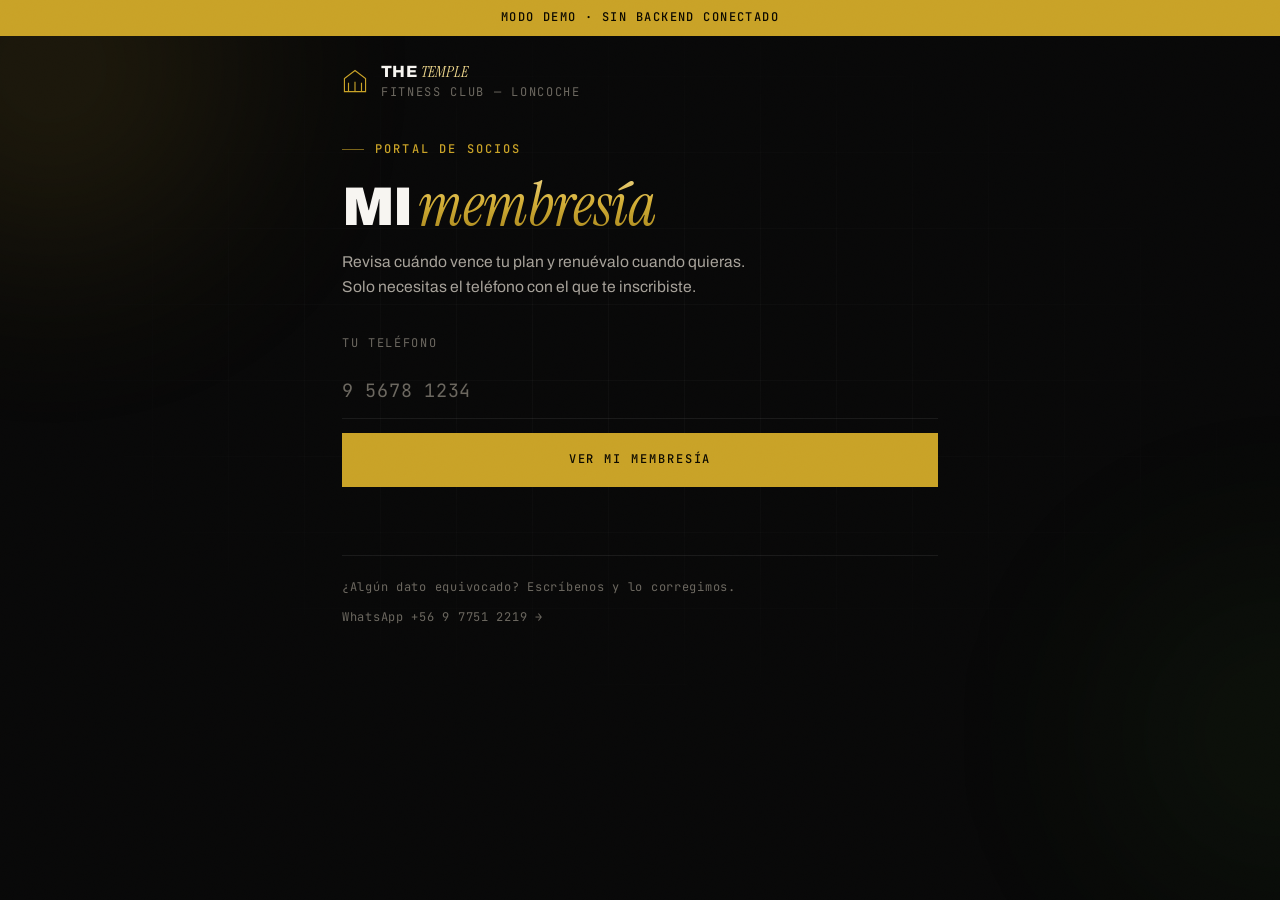
==== socios/index.html @ 0a761364 "Agrega el portal de socios y sus accesos desde el sitio El portal vive en socios/ y se llega por tre" ====
<!DOCTYPE html>
<html lang="es-CL">
<head>
<meta charset="UTF-8">
<meta name="viewport" content="width=device-width, initial-scale=1.0">
<title>Mi membresía · The Temple Fitness Club</title>
<meta name="robots" content="noindex, nofollow">
<meta name="theme-color" content="#080808">

<link rel="icon" href="data:image/svg+xml,%3Csvg xmlns='http://www.w3.org/2000/svg' viewBox='0 0 64 64'%3E%3Crect width='64' height='64' fill='%23080808'/%3E%3Cpath d='M32 12 50 26v26H14V26z' fill='none' stroke='%23C9A227' stroke-width='3'/%3E%3Cpath d='M32 52V34' stroke='%23C9A227' stroke-width='3'/%3E%3C/svg%3E">

<link rel="preconnect" href="https://fonts.googleapis.com">
<link rel="preconnect" href="https://fonts.gstatic.com" crossorigin>
<link href="https://fonts.googleapis.com/css2?family=Archivo:wght@400..900&family=Instrument+Serif:ital@0;1&family=JetBrains+Mono:wght@400;500&display=swap" rel="stylesheet">

<script>document.documentElement.classList.add('js');</script>

<style>
/* ============================================================================
   PORTAL DE SOCIOS — The Temple Fitness Club
   Misma paleta, misma tipografía y mismas reglas que el sitio público:
   líneas finas en vez de tarjetas, etiquetas mono, nada bajo 12px.
   ========================================================================== */

:root{
  --negro:      #080808;
  --carbon:     #0E0E0E;
  --gris-900:   #131313;
  --gris-800:   #191919;

  --oro:        #C9A227;
  --oro-brillo: #D4AF37;
  --oro-claro:  #EBD48A;
  --oro-luz:    #FFF3CE;

  --verde:       #4E9A2F;
  --verde-brillo:#6FCC3F;
  --verde-claro: #A8E57A;
  --lavado-verde:rgba(111,204,63,.07);

  --rojo:       #C0654E;
  --lavado-rojo:rgba(192,101,78,.09);

  --blanco:     #F7F5F1;
  --texto:      #A6A199;
  --tenue:      #6B675F;

  --linea:      rgba(255,255,255,.075);
  --linea-oro:  rgba(201,162,39,.26);
  --lavado-oro: rgba(201,162,39,.07);

  --display: 'Archivo','Helvetica Neue',Arial,sans-serif;
  --serif:   'Instrument Serif','Times New Roman',Georgia,serif;
  --mono:    'JetBrains Mono',ui-monospace,'Cascadia Mono',Consolas,monospace;

  --etiqueta:    .75rem;
  --etiqueta-md: .8125rem;

  --salida: cubic-bezier(.16,1,.3,1);
  --suave:  cubic-bezier(.33,1,.68,1);
}

*,*::before,*::after{ box-sizing:border-box; margin:0; padding:0; }

body{
  font-family:var(--display); font-size:16px; line-height:1.65;
  background:var(--negro); color:var(--texto);
  min-height:100svh; overflow-x:hidden;
  -webkit-font-smoothing:antialiased;
}
a{ color:inherit; text-decoration:none; }
button,input{ font:inherit; color:inherit; background:none; border:0; }
:focus-visible{ outline:1px solid var(--oro-brillo); outline-offset:4px; }
::selection{ background:var(--oro); color:var(--negro); }

/* ---- Fondo: aurora tenue + grano, como el sitio público ---- */
.escenario{ position:fixed; inset:0; z-index:0; overflow:hidden; pointer-events:none; }
.aurora{ position:absolute; inset:-25%; filter:blur(90px); opacity:.4; }
.aurora i{ position:absolute; border-radius:50%; display:block; }
.aurora i:nth-child(1){
  width:52vw; aspect-ratio:1/.8; left:2%; top:2%;
  background:radial-gradient(circle,rgba(201,162,39,.42),transparent 66%);
  animation:deriva-a 74s ease-in-out infinite;
}
.aurora i:nth-child(2){
  width:44vw; aspect-ratio:1/1.1; right:2%; bottom:6%;
  background:radial-gradient(circle,rgba(78,154,47,.24),transparent 64%);
  animation:deriva-b 92s ease-in-out infinite;
}
@keyframes deriva-a{
  0%,100%{ transform:translate3d(0,0,0) scale(1); }
  50%    { transform:translate3d(12vw,10vh,0) scale(1.16); }
}
@keyframes deriva-b{
  0%,100%{ transform:translate3d(0,0,0) scale(1.05); }
  50%    { transform:translate3d(-12vw,-8vh,0) scale(.88); }
}
.reticula{
  position:absolute; inset:0;
  background-image:
    linear-gradient(rgba(255,255,255,.028) 1px,transparent 1px),
    linear-gradient(90deg,rgba(255,255,255,.028) 1px,transparent 1px);
  background-size:76px 76px;
  -webkit-mask-image:radial-gradient(ellipse 70% 60% at 50% 40%,#000 10%,transparent 74%);
          mask-image:radial-gradient(ellipse 70% 60% at 50% 40%,#000 10%,transparent 74%);
}
body::after{
  content:''; position:fixed; inset:0; z-index:99; pointer-events:none;
  opacity:.032; mix-blend-mode:overlay;
  background-image:url("data:image/svg+xml,%3Csvg xmlns='http://www.w3.org/2000/svg' width='180' height='180'%3E%3Cfilter id='g'%3E%3CfeTurbulence type='fractalNoise' baseFrequency='.9' numOctaves='3'/%3E%3C/filter%3E%3Crect width='180' height='180' filter='url(%23g)'/%3E%3C/svg%3E");
}

/* ---- Estructura ---- */
.envoltura{
  position:relative; z-index:1;
  width:100%; max-width:640px; margin-inline:auto;
  padding:28px 22px 80px;
  display:flex; flex-direction:column; gap:34px;
}

/* ---- Marca ---- */
.marca{ display:flex; align-items:center; gap:13px; }
.marca svg{ width:26px; height:26px; color:var(--oro); flex:none; }
.marca-txt{ display:flex; flex-direction:column; line-height:1; }
.marca-nombre{
  font-weight:800; font-size:1.02rem; letter-spacing:.03em;
  text-transform:uppercase; color:var(--blanco);
}
.marca-nombre em{
  font-family:var(--serif); font-style:italic; font-weight:400;
  color:var(--oro-claro); letter-spacing:0;
}
.marca-lugar{
  font-family:var(--mono); font-size:var(--etiqueta); letter-spacing:.14em;
  text-transform:uppercase; color:var(--tenue); margin-top:6px;
}

/* ---- Etiquetas y títulos ---- */
.sello{
  display:inline-flex; align-items:center; gap:11px;
  font-family:var(--mono); font-size:var(--etiqueta); font-weight:500;
  letter-spacing:.18em; text-transform:uppercase; color:var(--oro);
}
.sello::before{ content:''; width:22px; height:1px; background:currentColor; opacity:.6; }

h1{
  font-weight:900; font-size:clamp(2.2rem,9vw,3.4rem); line-height:.92;
  letter-spacing:-.04em; text-transform:uppercase; color:var(--blanco);
}
h1 em{
  font-family:var(--serif); font-style:italic; font-weight:400;
  text-transform:none; letter-spacing:-.01em; font-size:1.1em;
  background:linear-gradient(180deg,#F4DF9B,var(--oro-brillo) 45%,#9C7B15);
  -webkit-background-clip:text; background-clip:text; color:transparent;
}
.bajada{ margin-top:16px; font-size:.98rem; color:var(--texto); max-width:46ch; }

/* ---- Buscador ---- */
.buscador{ display:flex; flex-direction:column; gap:14px; }
.campo{ position:relative; }
.campo label{
  display:block; margin-bottom:10px;
  font-family:var(--mono); font-size:var(--etiqueta); letter-spacing:.14em;
  text-transform:uppercase; color:var(--tenue);
}
.campo input{
  width:100%; padding:12px 0; font-size:1.15rem; color:var(--blanco);
  font-family:var(--mono); letter-spacing:.06em;
  border-bottom:1px solid var(--linea); transition:border-color .4s;
}
.campo input::placeholder{ color:var(--tenue); letter-spacing:.04em; }
.campo input:focus{ outline:none; border-bottom-color:var(--oro); }
.campo .subrayado{
  position:absolute; left:0; bottom:0; height:1px; width:100%;
  background:linear-gradient(90deg,var(--oro),var(--oro-claro));
  transform:scaleX(0); transform-origin:left; transition:transform .5s var(--salida);
}
.campo input:focus ~ .subrayado{ transform:scaleX(1); }

/* ---- Botones ---- */
.boton{
  position:relative; display:inline-flex; align-items:center; justify-content:center; gap:12px;
  padding:17px 30px; border-radius:0; cursor:pointer; overflow:hidden; width:100%;
  font-family:var(--mono); font-size:var(--etiqueta); font-weight:500;
  letter-spacing:.16em; text-transform:uppercase; white-space:nowrap;
  transition:background .4s var(--suave),color .4s var(--suave),opacity .3s;
}
.boton[disabled]{ opacity:.45; cursor:not-allowed; }
.boton-oro{ background:var(--oro); color:#0B0900; }
.boton-oro::before{
  content:''; position:absolute; inset:0; transform:translateX(-110%) skewX(-16deg);
  background:linear-gradient(90deg,transparent,rgba(255,255,255,.75),transparent);
  transition:transform .85s var(--salida);
}
.boton-oro:not([disabled]):hover::before{ transform:translateX(110%) skewX(-16deg); }
.boton-oro:not([disabled]):hover{ background:var(--oro-claro); }
.boton-linea{ color:var(--blanco); border:1px solid var(--linea); }
.boton-linea:hover{ color:var(--oro-claro); border-color:var(--linea-oro); }

/* ---- Ficha del socio ---- */
.ficha{
  border-top:1px solid var(--linea-oro);
  display:flex; flex-direction:column; gap:0;
  animation:entrar .7s var(--salida) both;
}
@keyframes entrar{ from{ opacity:0; transform:translateY(18px); } to{ opacity:1; transform:none; } }

.ficha-nombre{
  padding:22px 0 18px; border-bottom:1px solid var(--linea);
  display:flex; flex-wrap:wrap; align-items:baseline; gap:12px 16px;
}
.ficha-nombre strong{
  font-weight:800; font-size:1.5rem; letter-spacing:-.03em;
  text-transform:uppercase; color:var(--blanco);
}

.marca-estado{
  display:inline-flex; align-items:center; gap:9px; padding:5px 13px;
  font-family:var(--mono); font-size:var(--etiqueta); letter-spacing:.12em;
  text-transform:uppercase; border:1px solid var(--linea);
}
.marca-estado .punto{ width:7px; height:7px; border-radius:50%; background:currentColor; flex:none; }
.e-al-dia{ color:var(--verde-claro); border-color:rgba(111,204,63,.3); background:var(--lavado-verde); }
.e-al-dia .punto{ animation:latir 2.6s infinite; }
.e-por-vencer{ color:var(--oro-claro); border-color:var(--linea-oro); background:var(--lavado-oro); }
.e-vencido{ color:var(--rojo); border-color:rgba(192,101,78,.3); background:var(--lavado-rojo); }
@keyframes latir{
  0%  { box-shadow:0 0 0 0 rgba(111,204,63,.5); }
  70% { box-shadow:0 0 0 9px rgba(111,204,63,0); }
  100%{ box-shadow:0 0 0 0 rgba(111,204,63,0); }
}

.datos{ display:grid; grid-template-columns:1fr; }
.datos > div{
  display:grid; grid-template-columns:auto 1fr auto; align-items:center; gap:16px;
  padding:16px 0; border-bottom:1px solid var(--linea);
}
.datos dt{
  font-family:var(--mono); font-size:var(--etiqueta); letter-spacing:.14em;
  text-transform:uppercase; color:var(--tenue);
}
.datos .guia{ height:1px; background:repeating-linear-gradient(90deg,var(--linea) 0 3px,transparent 3px 8px); }
.datos dd{
  font-weight:700; font-size:1.05rem; letter-spacing:-.01em; color:var(--blanco);
  font-variant-numeric:tabular-nums;
}
.datos dd.oro{ color:var(--oro-claro); }

.aviso-vence{
  padding:16px 0 4px;
  font-family:var(--mono); font-size:var(--etiqueta-md); line-height:1.8;
  letter-spacing:.03em; color:var(--tenue);
}
.aviso-vence strong{ color:var(--oro-claro); font-weight:500; }
.aviso-vence.urgente strong{ color:var(--rojo); }

.acciones{ display:flex; flex-direction:column; gap:12px; padding-top:22px; }

/* ---- Mensajes ---- */
.mensaje{
  padding:18px 0; border-top:1px solid var(--linea);
  font-size:.95rem; color:var(--texto);
  animation:entrar .6s var(--salida) both;
}
.mensaje.malo{ color:var(--rojo); }
.mensaje .chico{
  display:block; margin-top:8px;
  font-family:var(--mono); font-size:var(--etiqueta); letter-spacing:.04em; color:var(--tenue);
}

/* ---- Cargando ---- */
.cargando{
  display:flex; align-items:center; gap:12px; padding:18px 0;
  font-family:var(--mono); font-size:var(--etiqueta); letter-spacing:.14em;
  text-transform:uppercase; color:var(--tenue);
}
.cargando i{
  width:14px; height:14px; border:1px solid var(--linea);
  border-top-color:var(--oro); border-radius:50%;
  animation:girar .8s linear infinite; flex:none;
}
@keyframes girar{ to{ transform:rotate(360deg); } }

/* ---- Pie ---- */
.pie{
  border-top:1px solid var(--linea); padding-top:22px;
  display:flex; flex-direction:column; gap:10px;
  font-family:var(--mono); font-size:var(--etiqueta); letter-spacing:.06em; color:var(--tenue);
}
.pie a:hover{ color:var(--oro-claro); }

/* ---- Cinta de modo demo ---- */
.cinta-demo{
  position:relative; z-index:2;
  background:var(--oro); color:#0B0900; text-align:center;
  font-family:var(--mono); font-size:var(--etiqueta); font-weight:500;
  letter-spacing:.12em; text-transform:uppercase; padding:8px 14px;
}

@media (prefers-reduced-motion:reduce){
  *,*::before,*::after{
    animation-duration:.001ms !important; animation-iteration-count:1 !important;
    transition-duration:.001ms !important;
  }
}
</style>
</head>
<body>

<div class="escenario" aria-hidden="true">
  <div class="aurora"><i></i><i></i></div>
  <div class="reticula"></div>
</div>

<div class="cinta-demo" id="cinta-demo" hidden>Modo demo · sin backend conectado</div>

<main class="envoltura">

  <a href="../index.html" class="marca">
    <svg viewBox="0 0 32 32" fill="none" stroke="currentColor" stroke-width="1.4" aria-hidden="true">
      <path d="M16 3 29 13v16H3V13z"/><path d="M16 29V17"/><path d="M8 29V18M24 29V18"/>
    </svg>
    <span class="marca-txt">
      <span class="marca-nombre">The <em>Temple</em></span>
      <span class="marca-lugar">Fitness Club — Loncoche</span>
    </span>
  </a>

  <header>
    <span class="sello">Portal de socios</span>
    <h1 style="margin-top:18px">Mi <em>membresía</em></h1>
    <p class="bajada">
      Revisa cuándo vence tu plan y renuévalo cuando quieras. Solo necesitas
      el teléfono con el que te inscribiste.
    </p>
  </header>

  <form class="buscador" id="buscador" novalidate>
    <div class="campo">
      <label for="tel">Tu teléfono</label>
      <input type="tel" id="tel" inputmode="numeric" autocomplete="tel"
             placeholder="9 5678 1234" maxlength="15">
      <span class="subrayado"></span>
    </div>
    <button type="submit" class="boton boton-oro" id="btn-buscar">
      Ver mi membresía
    </button>
  </form>

  <div id="salida" aria-live="polite"></div>

  <footer class="pie">
    <span>¿Algún dato equivocado? Escríbenos y lo corregimos.</span>
    <a href="https://wa.me/56977512219" target="_blank" rel="noopener">WhatsApp +56 9 7751 2219 →</a>
  </footer>

</main>

<script>
/* ============================================================================
   PANTALLA — lo que ve el socio. Esto es público: acá NUNCA va un secreto.
   Todo lo que decide algo (montos, fechas, si un pago es válido) vive en el
   backend. Este archivo solo pregunta y muestra.
   ========================================================================== */
(function(){
  'use strict';

  /* ------------------------------------------------------------------
     CONFIGURACIÓN
     Pega acá la url del despliegue de Apps Script cuando exista.
     Mientras esté vacía, el portal corre en modo demo con datos locales,
     que es lo que permite trabajar el diseño sin backend.
     ------------------------------------------------------------------ */
  var API_BASE = '';

  var DEMO = !API_BASE;
  var $ = function(s){ return document.querySelector(s); };

  if(DEMO) $('#cinta-demo').hidden = false;

  /* ------------------------------------------------------------------
     DATOS DE DEMO — se borran solos cuando se conecta el backend real
     ------------------------------------------------------------------ */
  function enDias(n){
    var d = new Date(); d.setHours(0,0,0,0); d.setDate(d.getDate()+n);
    return d.toISOString().slice(0,10);
  }
  var DEMO_SOCIOS = [
    {id:'S001', nombre:'Camila Riquelme', telefono:'956781234', plan:'Básico 3 días', monto:30000, vence:enDias(12)},
    {id:'S002', nombre:'Matías Curihual', telefono:'944556677', plan:'Full',          monto:45000, vence:enDias(3)},
    {id:'S003', nombre:'Javiera Antileo', telefono:'933221100', plan:'Básico 3 días', monto:30000, vence:enDias(-5)}
  ];

  /* ------------------------------------------------------------------
     CLIENTE DE LA API
     El Content-Type es text/plain a propósito: Apps Script no responde
     peticiones OPTIONS, y application/json dispararía ese preflight.
     ------------------------------------------------------------------ */
  function llamar(cuerpo){
    if(DEMO) return Promise.resolve(demoResponder(cuerpo));

    return fetch(API_BASE, {
      method: 'POST',
      headers: {'Content-Type': 'text/plain;charset=utf-8'},
      body: JSON.stringify(cuerpo)
    }).then(function(r){
      if(!r.ok) throw new Error('HTTP ' + r.status);
      return r.json();
    });
  }

  function demoResponder(c){
    if(c.accion === 'consultar'){
      var tel = normalizar(c.telefono);
      var s = DEMO_SOCIOS.filter(function(x){ return x.telefono === tel; })[0];
      if(!s) return {ok:true, encontrado:false};
      return {ok:true, encontrado:true, socio:{
        id:s.id, nombre:s.nombre, plan:s.plan, monto:s.monto,
        vence:s.vence, dias:dias(s.vence), estado:estado(s.vence)
      }};
    }
    if(c.accion === 'iniciarPago'){
      return {ok:true, idPago:'DEMO-'+Date.now().toString(36).toUpperCase(), urlPago:null, demo:true};
    }
    return {ok:false, error:'Acción desconocida'};
  }

  /* ------------------------------------------------------------------
     UTILIDADES
     ------------------------------------------------------------------ */
  function normalizar(v){
    var d = String(v || '').replace(/\D/g,'');
    if(d.length === 11 && d.indexOf('56') === 0) d = d.slice(2);
    if(d.length === 8) d = '9' + d;
    return d.length === 9 ? d : '';
  }
  function hoy(){ var d = new Date(); d.setHours(0,0,0,0); return d; }
  function dias(iso){ return Math.round((new Date(iso+'T00:00:00') - hoy()) / 86400000); }
  function estado(iso){ var d = dias(iso); return d < 0 ? 'vencido' : (d <= 5 ? 'por-vencer' : 'al-dia'); }
  function fecha(iso){
    var m = ['ene','feb','mar','abr','may','jun','jul','ago','sep','oct','nov','dic'];
    var p = iso.split('-');
    return parseInt(p[2],10) + ' ' + m[parseInt(p[1],10)-1] + ' ' + p[0];
  }
  function plata(n){ return '$' + Number(n).toLocaleString('es-CL'); }
  function escapar(s){
    return String(s).replace(/[&<>"']/g, function(c){
      return {'&':'&amp;','<':'&lt;','>':'&gt;','"':'&quot;',"'":'&#39;'}[c];
    });
  }

  /* ------------------------------------------------------------------
     PANTALLAS
     ------------------------------------------------------------------ */
  var salida = $('#salida');

  function cargando(txt){
    salida.innerHTML = '<div class="cargando"><i></i>' + escapar(txt) + '</div>';
  }

  function mensaje(txt, chico, malo){
    salida.innerHTML =
      '<div class="mensaje' + (malo ? ' malo' : '') + '">' + escapar(txt) +
      (chico ? '<span class="chico">' + escapar(chico) + '</span>' : '') + '</div>';
  }

  var ETIQUETA_ESTADO = {
    'al-dia':     'Al día',
    'por-vencer': 'Por vencer',
    'vencido':    'Vencido'
  };

  function pintarFicha(s){
    var urgente = s.estado !== 'al-dia';
    var texto;
    if(s.dias < 0)       texto = 'Tu plan venció hace <strong>' + Math.abs(s.dias) + ' día' + (Math.abs(s.dias) === 1 ? '' : 's') + '</strong>. Renuévalo para seguir entrenando.';
    else if(s.dias === 0) texto = 'Tu plan vence <strong>hoy</strong>.';
    else                  texto = 'Te quedan <strong>' + s.dias + ' día' + (s.dias === 1 ? '' : 's') + '</strong> de plan.';

    salida.innerHTML =
      '<section class="ficha">' +
        '<div class="ficha-nombre">' +
          '<strong>' + escapar(s.nombre) + '</strong>' +
          '<span class="marca-estado e-' + s.estado + '"><span class="punto"></span>' +
            ETIQUETA_ESTADO[s.estado] + '</span>' +
        '</div>' +
        '<dl class="datos">' +
          '<div><dt>Plan</dt><span class="guia"></span><dd>' + escapar(s.plan) + '</dd></div>' +
          '<div><dt>Vence</dt><span class="guia"></span><dd class="oro">' + fecha(s.vence) + '</dd></div>' +
          '<div><dt>Mensualidad</dt><span class="guia"></span><dd>' + plata(s.monto) + '</dd></div>' +
        '</dl>' +
        '<p class="aviso-vence' + (urgente ? ' urgente' : '') + '">' + texto + '</p>' +
        '<div class="acciones">' +
          '<button class="boton boton-oro" id="btn-pagar">Renovar por ' + plata(s.monto) + '</button>' +
          '<button class="boton boton-linea" id="btn-otro">Buscar otro número</button>' +
        '</div>' +
      '</section>';

    $('#btn-pagar').addEventListener('click', function(){ pagar(s); });
    $('#btn-otro').addEventListener('click', function(){
      salida.innerHTML = ''; $('#tel').value = ''; $('#tel').focus();
    });
  }

  /* ------------------------------------------------------------------
     ACCIONES
     ------------------------------------------------------------------ */
  function buscar(e){
    if(e) e.preventDefault();
    var tel = normalizar($('#tel').value);

    if(!tel){
      mensaje('Ese número no parece completo.',
              'Escribe los 9 dígitos, partiendo por el 9.', true);
      return;
    }

    cargando('Buscando');
    llamar({accion:'consultar', telefono:tel})
      .then(function(r){
        if(!r.ok){
          mensaje('No pudimos consultar tu membresía.', r.error || '', true);
          return;
        }
        if(!r.encontrado){
          mensaje('No encontramos ese número.',
                  'Puede estar registrado con otro teléfono. Escríbenos por WhatsApp y lo revisamos.');
          return;
        }
        pintarFicha(r.socio);
      })
      .catch(function(err){
        mensaje('No pudimos conectarnos.',
                'Revisa tu conexión e inténtalo de nuevo. (' + err.message + ')', true);
      });
  }

  function pagar(s){
    var btn = $('#btn-pagar');
    btn.disabled = true;
    btn.textContent = 'Preparando el pago…';

    llamar({accion:'iniciarPago', socioId:s.id})
      .then(function(r){
        if(!r.ok) throw new Error(r.error || 'No se pudo crear la orden');

        if(r.urlPago){
          // Camino real: la pasarela se hace cargo desde acá
          window.location.href = r.urlPago;
          return;
        }

        // Modo demo o backend sin pasarela conectada todavía
        salida.innerHTML =
          '<div class="mensaje">Orden creada: <strong>' + escapar(r.idPago) + '</strong>' +
          '<span class="chico">Acá el socio saldría a la pasarela para pagar con tarjeta. ' +
          'Falta conectar las credenciales.</span></div>';
      })
      .catch(function(err){
        btn.disabled = false;
        btn.textContent = 'Renovar por ' + plata(s.monto);
        mensaje('No pudimos iniciar el pago.', err.message, true);
      });
  }

  /* ------------------------------------------------------------------
     ARRANQUE
     ------------------------------------------------------------------ */
  $('#buscador').addEventListener('submit', buscar);

  // Formatea mientras escribe: 9 5678 1234
  $('#tel').addEventListener('input', function(e){
    var d = e.target.value.replace(/\D/g,'').slice(0,11);
    var out = d;
    if(d.length > 5) out = d.slice(0,1) + ' ' + d.slice(1,5) + ' ' + d.slice(5);
    else if(d.length > 1) out = d.slice(0,1) + ' ' + d.slice(1);
    e.target.value = out;
  });
})();
</script>

</body>
</html>
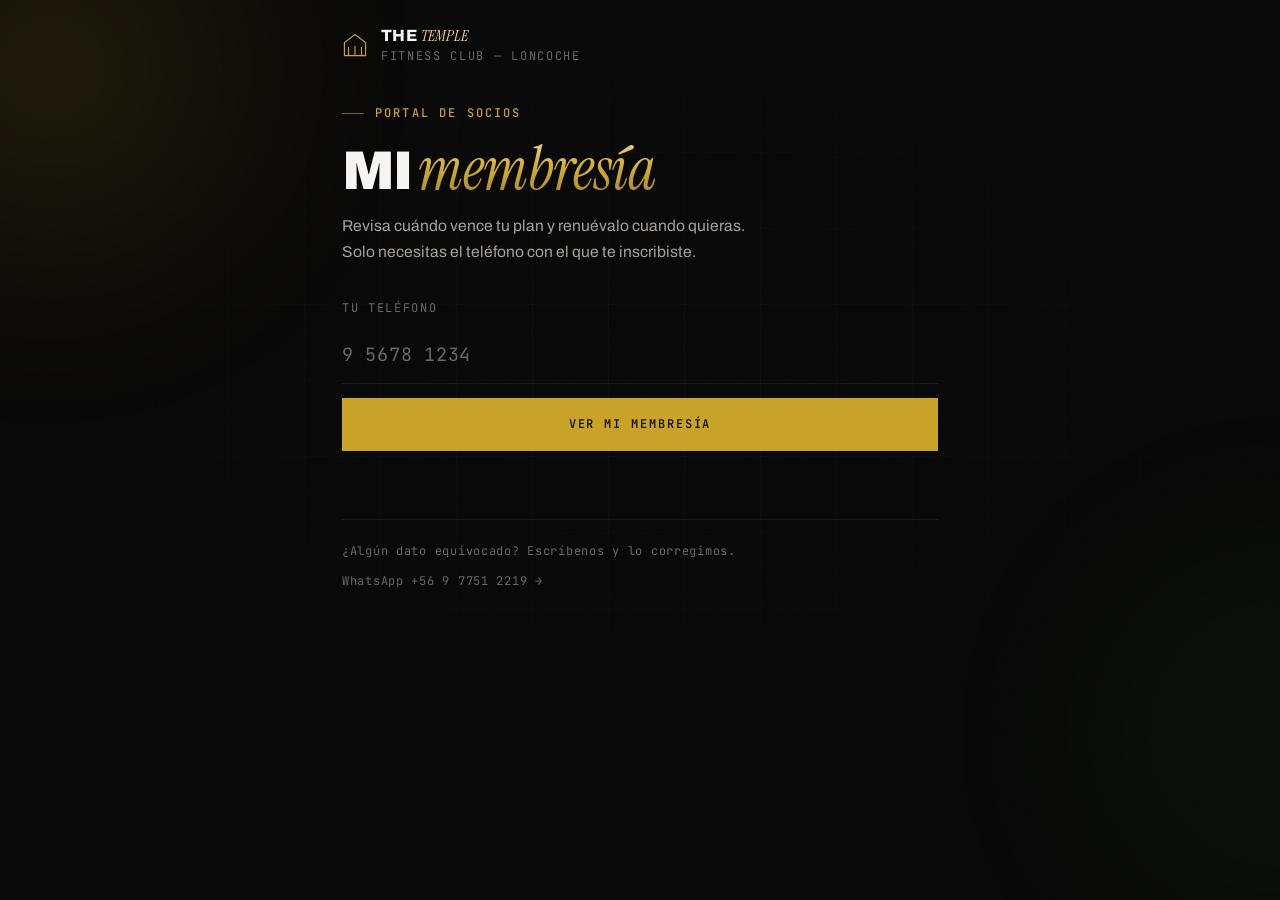
==== commit 78b2fcc5: "Conecta el portal de socios al backend API_BASE apunta al despliegue de Apps Script. El portal sale " ====
--- a/socios/index.html
+++ b/socios/index.html
@@ -371,7 +371,7 @@
      Mientras esté vacía, el portal corre en modo demo con datos locales,
      que es lo que permite trabajar el diseño sin backend.
      ------------------------------------------------------------------ */
-  var API_BASE = '';
+  var API_BASE = 'https://script.google.com/macros/s/AKfycbx6_2w6J3j7XRD3EuBJnsr3uSixxotUlJh-vkeBJJYP7FPgOG3rwC99A0i0mtN2lmLftA/exec';
 
   var DEMO = !API_BASE;
   var $ = function(s){ return document.querySelector(s); };
@@ -535,38 +535,169 @@
       });
   }
 
-  function pagar(s){
+  function pagar(s, correo){
     var btn = $('#btn-pagar');
-    btn.disabled = true;
-    btn.textContent = 'Preparando el pago…';
-
-    llamar({accion:'iniciarPago', socioId:s.id})
+    if(btn){
+      btn.disabled = true;
+      btn.textContent = 'Preparando el pago…';
+    }
+
+    var peticion = {accion:'iniciarPago', socioId:s.id};
+    if(correo) peticion.email = correo;
+
+    llamar(peticion)
       .then(function(r){
+        // Flow exige un correo para emitir el comprobante. Si el socio no lo
+        // tiene registrado, el backend lo pide en vez de fallar.
+        if(!r.ok && r.pideCorreo){ pedirCorreo(s); return; }
         if(!r.ok) throw new Error(r.error || 'No se pudo crear la orden');
 
         if(r.urlPago){
-          // Camino real: la pasarela se hace cargo desde acá
+          // Se guarda antes de salir: al volver de Flow, el navegador ya no
+          // tiene en memoria a quién correspondía este pago.
+          try{ sessionStorage.setItem('pago-en-curso', r.idPago); }catch(err){}
           window.location.href = r.urlPago;
           return;
         }
 
-        // Modo demo o backend sin pasarela conectada todavía
+        // Modo demo o backend sin credenciales conectadas todavía
         salida.innerHTML =
           '<div class="mensaje">Orden creada: <strong>' + escapar(r.idPago) + '</strong>' +
-          '<span class="chico">Acá el socio saldría a la pasarela para pagar con tarjeta. ' +
+          '<span class="chico">Acá el socio saldría a Flow para pagar con tarjeta. ' +
           'Falta conectar las credenciales.</span></div>';
       })
       .catch(function(err){
-        btn.disabled = false;
-        btn.textContent = 'Renovar por ' + plata(s.monto);
+        if(btn){
+          btn.disabled = false;
+          btn.textContent = 'Renovar por ' + plata(s.monto);
+        }
         mensaje('No pudimos iniciar el pago.', err.message, true);
       });
+  }
+
+  /* Formulario mínimo para el correo del comprobante. */
+  function pedirCorreo(s){
+    salida.innerHTML =
+      '<section class="ficha">' +
+        '<p class="aviso-vence">Necesitamos tu correo para enviarte el comprobante del pago.</p>' +
+        '<div class="campo">' +
+          '<label for="correo">Tu correo</label>' +
+          '<input type="email" id="correo" inputmode="email" autocomplete="email" placeholder="nombre@correo.cl">' +
+          '<span class="subrayado"></span>' +
+        '</div>' +
+        '<div class="acciones">' +
+          '<button class="boton boton-oro" id="btn-seguir">Continuar al pago</button>' +
+          '<button class="boton boton-linea" id="btn-cancelar">Volver</button>' +
+        '</div>' +
+      '</section>';
+
+    var campo = $('#correo');
+    campo.focus();
+
+    function seguir(){
+      var v = campo.value.trim();
+      if(!/^[^@\s]+@[^@\s]+\.[^@\s]+$/.test(v)){
+        mensaje('Ese correo no parece válido.', 'Revísalo y vuelve a intentar.', true);
+        setTimeout(function(){ pedirCorreo(s); $('#correo').value = v; }, 1600);
+        return;
+      }
+      pagar(s, v);
+    }
+
+    $('#btn-seguir').addEventListener('click', seguir);
+    campo.addEventListener('keydown', function(e){ if(e.key === 'Enter'){ e.preventDefault(); seguir(); } });
+    $('#btn-cancelar').addEventListener('click', function(){ pintarFicha(s); });
+  }
+
+  /* ------------------------------------------------------------------
+     VUELTA DESDE FLOW
+     El socio vuelve con ?pago=PS-XXXX. Ojo: puede llegar acá ANTES de que
+     Flow le avise al backend —son dos caminos independientes—, así que
+     "pendiente" no significa que no pagó. Por eso se reintenta unas veces
+     antes de darlo por no resuelto.
+     ------------------------------------------------------------------ */
+  var TEXTO_RESULTADO = {
+    aprobado:  {t:'Pago confirmado',        c:'Tu plan quedó renovado. Ya puedes entrenar.'},
+    rechazado: {t:'El pago fue rechazado',  c:'No se hizo ningún cobro. Puedes intentar con otra tarjeta.'},
+    anulado:   {t:'El pago se anuló',       c:'No se hizo ningún cobro.'},
+    error:     {t:'No se pudo procesar',    c:'Escríbenos por WhatsApp y lo revisamos.'}
+  };
+
+  function pantallaResultado(estado, idPago){
+    var info = TEXTO_RESULTADO[estado] || TEXTO_RESULTADO.error;
+    var malo = estado !== 'aprobado';
+    salida.innerHTML =
+      '<section class="ficha">' +
+        '<div class="ficha-nombre">' +
+          '<strong>' + escapar(info.t) + '</strong>' +
+          '<span class="marca-estado e-' + (malo ? 'vencido' : 'al-dia') + '">' +
+            '<span class="punto"></span>' + (malo ? 'Sin pago' : 'Al día') + '</span>' +
+        '</div>' +
+        '<p class="aviso-vence' + (malo ? ' urgente' : '') + '">' + escapar(info.c) + '</p>' +
+        '<dl class="datos"><div><dt>N.º de orden</dt><span class="guia"></span>' +
+          '<dd class="oro">' + escapar(idPago) + '</dd></div></dl>' +
+        '<div class="acciones">' +
+          '<button class="boton boton-oro" id="btn-volver">Ver mi membresía</button>' +
+        '</div>' +
+      '</section>';
+
+    $('#btn-volver').addEventListener('click', function(){
+      salida.innerHTML = ''; $('#tel').focus();
+    });
+  }
+
+  function revisarRetorno(){
+    var params = new URLSearchParams(location.search);
+    var idPago = params.get('pago');
+    if(!idPago){
+      try{ idPago = sessionStorage.getItem('pago-en-curso'); }catch(err){}
+      if(!idPago) return;
+    }
+    try{ sessionStorage.removeItem('pago-en-curso'); }catch(err){}
+
+    // Se limpia la url para que al recargar no vuelva a esta pantalla
+    if(history.replaceState) history.replaceState({}, '', location.pathname);
+
+    if(DEMO){
+      pantallaResultado('aprobado', idPago);
+      return;
+    }
+
+    var intentos = 0;
+    cargando('Confirmando tu pago');
+
+    (function preguntar(){
+      llamar({accion:'estadoPago', idPago:idPago})
+        .then(function(r){
+          if(!r.ok) throw new Error(r.error || 'No encontramos ese pago');
+
+          if(r.estado === 'pendiente' && intentos < 4){
+            intentos++;
+            setTimeout(preguntar, 2000);   // Flow puede tardar unos segundos
+            return;
+          }
+          if(r.estado === 'pendiente'){
+            mensaje('Tu pago sigue procesándose.',
+                    'Guarda el número ' + idPago + ' y vuelve a consultar en unos minutos. ' +
+                    'Si te llegó el comprobante, el pago se hizo.');
+            return;
+          }
+          pantallaResultado(r.estado, idPago);
+        })
+        .catch(function(err){
+          mensaje('No pudimos confirmar el pago.',
+                  'Guarda el número ' + idPago + ' y escríbenos por WhatsApp. (' + err.message + ')', true);
+        });
+    })();
   }
 
   /* ------------------------------------------------------------------
      ARRANQUE
      ------------------------------------------------------------------ */
   $('#buscador').addEventListener('submit', buscar);
+
+  // Si venimos de Flow, lo primero es contarle al socio cómo le fue
+  revisarRetorno();
 
   // Formatea mientras escribe: 9 5678 1234
   $('#tel').addEventListener('input', function(e){
